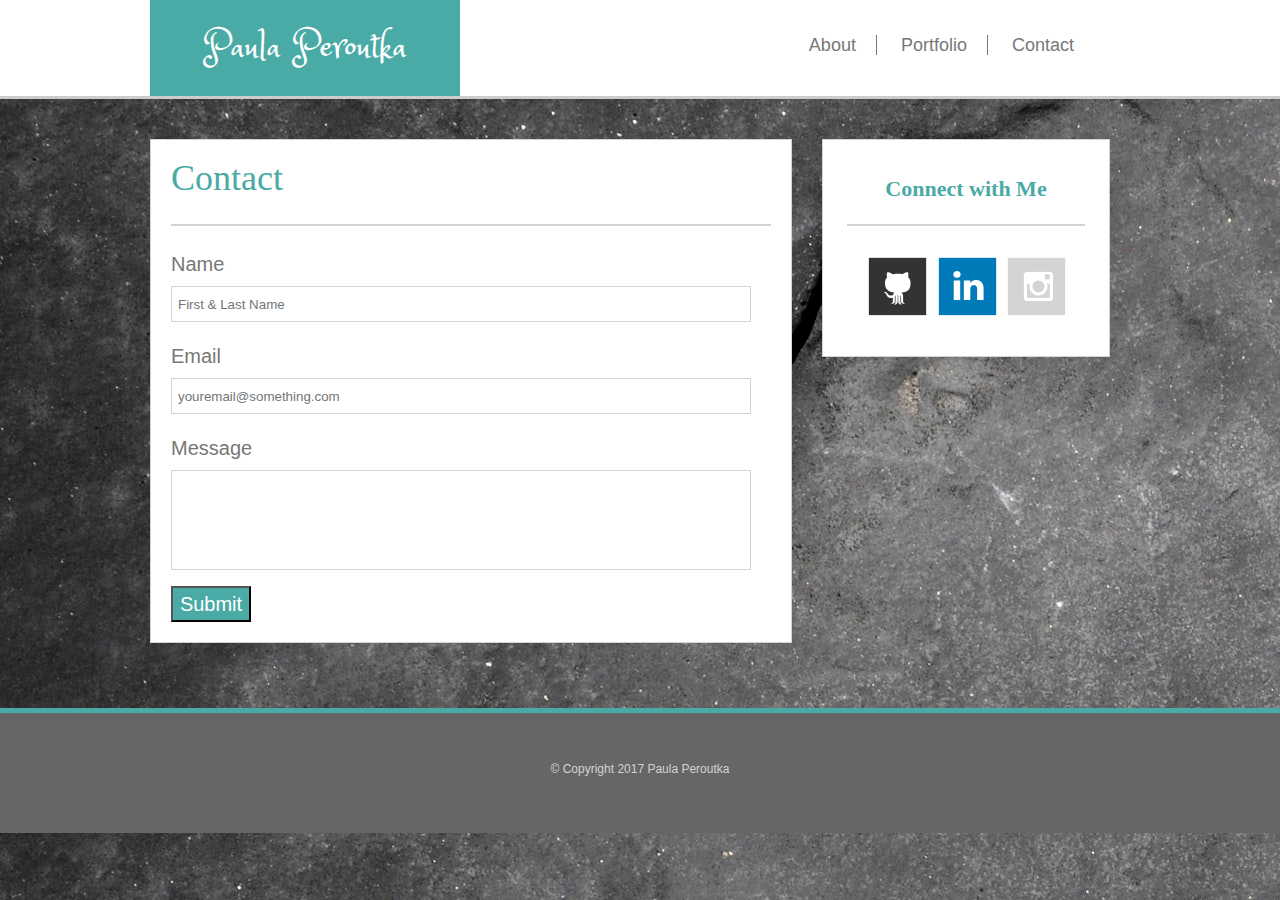
==== contact.html @ d9f5c997 "pre-media-query" ====
<!DOCTYPE html>

<html lang="en-US">

	<head>

		<meta charset="UTF-8">
		
		<title>Paula Peroutka</title>
		
		<link rel="shortcut icon" type="image/icon" href="assets/images/favicon.ico">
		<link href="https://fonts.googleapis.com/css?family=Princess+Sofia" rel="stylesheet">
		<link rel="stylesheet" type="text/css" href="assets/css/reset.css">
		<link rel="stylesheet" type="text/css" href="assets/css/style.css">

	</head>

	<body>

		<header>

			<div class="sticky-header">

				<h1 class="your-name">Paula Peroutka</h1>
				
				<div class="navigation">

					<a href="index.html" id="about">About</a>	
					<a href="portfolio.html" id="portfolio">Portfolio</a>		
					<a href="contact.html" id="contact">Contact</a>

				</div>

			</div>

		</header>

		<div class="main-wrapper">

			<div class="main-content">
			
				<h1 class="main-content-heading">Contact</h1>

				<div>

					<form>

						<h2 class="form-heading">Name</h2>
							<input class="input-box-1" type="text" name="Name" placeholder="First & Last Name">

						<h2 class="form-heading">Email</h2>
							<input class="input-box-1" type="text" name="Email" placeholder="youremail@something.com">

						<h2 class="form-heading">Message</h2>
							<input class="input-box-2" type="text" name="Message">

						<button class="submit-button">Submit</button>

					</form>

				</div>

			</div>

			<div class="connect-with-me">
	
				<h2 class="connect-heading">Connect with Me</h2>
		
				<div class="connect-icons">

					<a class="connect-image-link" href="https://github.com/paulaperoutka" target="_blank">
						<img src="assets/images/github.png" class="connect-github" alt="github"></a>
					<a class="connect-image-link" href="https://www.linkedin.com/in/paula-peroutka-26694454/" target="_blank">
						<img src="assets/images/linkedin.png" class="connect-linkedin" alt="linkedin"></a>
					<a class="connect-image-link" href="https://www.instagram.com/midogwoneet/" target="_blank">
						<img src="assets/images/instagram.png" class="connect-instagram" alt="instagram"></a>

				</div>
		
			</div>	

		</div>

		<div class="footer-wrapper">

			<footer>
				<p>&#169 Copyright 2017 Paula Peroutka</p>
			</footer>

		</div>

	</body>
</html>
---- assets/css/style.css ----
body {
	height: 100%;
	width: 100%;
	margin: auto;
	font-family: 'Arial', 'Helvetica Neue', Helvetica, sans-serif;
	color: #777777;
	/*background-color: #ebebeb;*/
	background-image: url(../images/background.jpg);
}


header {	
	background-color: white;
	height: 96px;
	border-bottom: 3px solid #cccccc;
	font-family: 'Georgia', Times, Times New Roman, serif;
}

.sticky-header {
	float: left;
	margin-left: 150px;
	width: 960px;
}

.your-name {
	font-family: 'Princess Sofia', cursive;
	font-size: 36px;
	text-align: center;
	color: white;
	background-color: #4aaaa5;
	padding: 30px;
	width: 250px;
	float:left;
}


.navigation {
	float: right;
	padding: 36px 36px 0 0;
}

#about {
	text-decoration: none;
	font-family: 'Arial', 'Helvetica Neue', Helvetica, sans-serif;
	color: #777777;
	font-size: 18px;
	border-right: 1px solid #777777;
	padding-left: 20px;
	padding-right: 20px;
}

#portfolio {
	text-decoration: none;
	font-family: 'Arial', 'Helvetica Neue', Helvetica, sans-serif;
	color: #777777;
	font-size: 18px;
	border-right: 1px solid #777777;
	padding-left: 20px;
	padding-right: 20px;

}

#contact {
	text-decoration: none;
	font-family: 'Arial', 'Helvetica Neue', Helvetica, sans-serif;
	color: #777777;
	font-size: 18px;
	padding-left: 20px;
}

/*Stuck on how to have wrapper float left with auto margin the way the header and footer are instead of kicking them over*/
/*see phone/tablet view in inspector*/
.main-wrapper {
	clear: both;
	margin-left: 150px;
    width: 960px;
}

.main-content {
	float: left;
	background-color: #ffffff;
	border: 1px solid lightgrey;
    padding: 20px;
    width: 600px;
    margin-top: 40px;
    margin-bottom: 40px;
}

.connect-with-me {
	float: right;
	width: 270px;
	height: 160px;
	background: white;
	font-family: 'Georgia', Times, Times New Roman, serif;
	font-size: 22px;
	font-weight: bold;
	color: #4aaaa5;
	border: 1px solid lightgrey;
	margin-top: 40px;
	margin-left: 30px;
	padding: 28px 8px;
}

.main-content-heading {
	font-family: 'Georgia', Times, Times New Roman, serif;
	font-size: 36px;
	color: #4aaaa5;
	border-bottom: 2px solid lightgrey;
	padding-bottom: 28px;
	margin-bottom: 28px;
}

.connect-heading {
	text-align: center;
	border-bottom: 2px solid lightgrey;
	padding: 10px 0 24px 0;
	margin: 0 16px 8px 16px;
}

.connect-image-link {
	text-decoration: none;
}

.connect-icons {
	padding: 20px 30px 20px 35px;
}

/*About Content*/
.profile-pic {
	clear: both;
	float: left;
	width: 250px;
	height: 250px;
	border: 2px solid lightgrey;
	margin: 0 16px 16px 0;
}

.bio-1 {
	margin-bottom: 16px;
	line-height: 125%;
}

.bio-2 {
	float: left;
	line-height: 125%;
}

/*Portfolio*/
.portfolio-item {
	position: relative;
	float: left;
	margin: 24px;
	border: 1px solid lightgrey;
}

.portfolio-text {
	background-color: #4aaaa5;
    font-size: 24px;
	color: #ffffff;
    padding: 24px;
    width: 202px;
    text-align: center;
    position: absolute;
    bottom: 12px;
}

.portfolio-image {
	float: left;
	width: 250px;
	height: 250px;
}


/*Contact*/
.form-heading {
	color: #777777;
    font-size: 20px;
    margin: 16px 0 4px 0;
}


.input-box-1 {
	width: 580px;
	height: 36px;
    padding: 6px;
    margin: 8px 0px;
    box-sizing: border-box;
    border: 1px solid lightgrey;
    color: #777777;
}

.input-box-2 {
	width: 580px;
	height: 100px;
    padding: 6px;
    margin: 8px 0px 16px 0;
    box-sizing: border-box;
    border: 1px solid lightgrey;
    color: #777777;
}

.submit-button {
	width: 80px;
	height: 36px;
	background-color: #4aaaa5;
	font-size: 20px;
	color: white;
}

/*Sticky Footer*/
.footer-wrapper {
	clear: both;
	position: relative;
}

footer {
	background-color: #666666;
	height: 70px;
	border-top: 5px solid #4aaaa5;
	text-align: center;
	padding-top: 50px;
	font-family: 'Arial', 'Helvetica Neue', Helvetica, sans-serif;
	font-size: 12px;
	color: lightgrey;
	position: absolute;
	width: 100%;
	bottom: -150px;
}
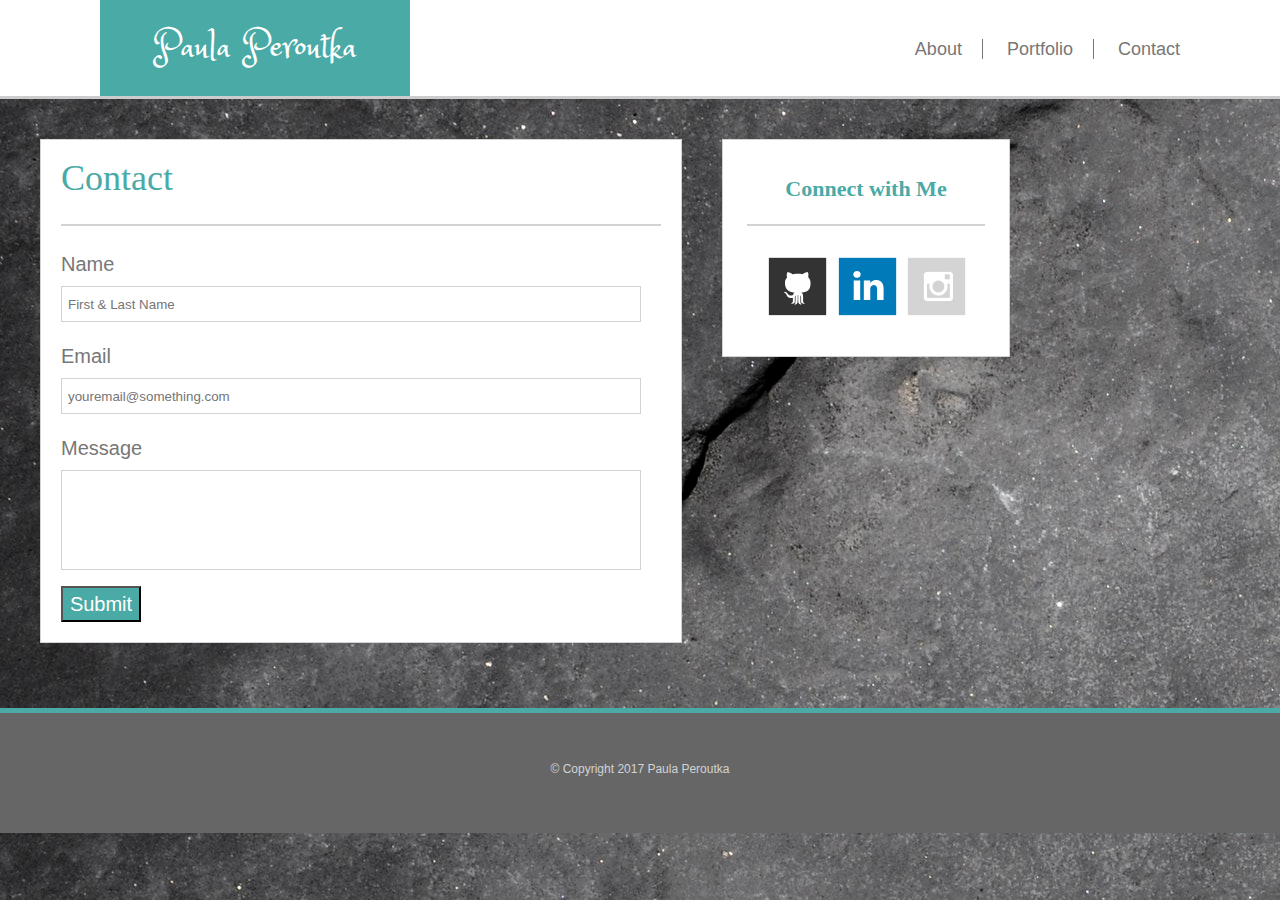
==== commit 796ba91f: "final" ====
--- a/contact.html
+++ b/contact.html
@@ -5,6 +5,7 @@
 	<head>
 
 		<meta charset="UTF-8">
+		<meta name="viewport" content="width=device-width, initial-scale=1">
 		
 		<title>Paula Peroutka</title>
 		
@@ -12,6 +13,7 @@
 		<link href="https://fonts.googleapis.com/css?family=Princess+Sofia" rel="stylesheet">
 		<link rel="stylesheet" type="text/css" href="assets/css/reset.css">
 		<link rel="stylesheet" type="text/css" href="assets/css/style.css">
+
 
 	</head>
 
@@ -35,7 +37,7 @@
 
 		</header>
 
-		<div class="main-wrapper">
+		<div class="wrapper">
 
 			<div class="main-content">
 			
--- a/assets/css/style.css
+++ b/assets/css/style.css
@@ -17,12 +17,13 @@
 }
 
 .sticky-header {
-	float: left;
-	margin-left: 150px;
-	width: 960px;
+	width: 100%;
+
 }
 
 .your-name {
+	float: left;
+	margin-left: 100px;
 	font-family: 'Princess Sofia', cursive;
 	font-size: 36px;
 	text-align: center;
@@ -30,13 +31,12 @@
 	background-color: #4aaaa5;
 	padding: 30px;
 	width: 250px;
-	float:left;
 }
 
 
 .navigation {
 	float: right;
-	padding: 36px 36px 0 0;
+	padding: 40px 100px 0 0;
 }
 
 #about {
@@ -68,12 +68,8 @@
 	padding-left: 20px;
 }
 
-/*Stuck on how to have wrapper float left with auto margin the way the header and footer are instead of kicking them over*/
-/*see phone/tablet view in inspector*/
-.main-wrapper {
-	clear: both;
-	margin-left: 150px;
-    width: 960px;
+.wrapper {
+    width: 100%;
 }
 
 .main-content {
@@ -82,12 +78,11 @@
 	border: 1px solid lightgrey;
     padding: 20px;
     width: 600px;
-    margin-top: 40px;
-    margin-bottom: 40px;
+    margin: 40px 0 40px 40px;
 }
 
 .connect-with-me {
-	float: right;
+	float: left;
 	width: 270px;
 	height: 160px;
 	background: white;
@@ -96,8 +91,7 @@
 	font-weight: bold;
 	color: #4aaaa5;
 	border: 1px solid lightgrey;
-	margin-top: 40px;
-	margin-left: 30px;
+	margin: 40px 0 40px 40px;
 	padding: 28px 8px;
 }
 
@@ -227,4 +221,118 @@
 	bottom: -150px;
 }
 
-	+@media only screen and (max-width: 960px) {
+
+.wrapper {
+	width: 80%;
+	height: auto;
+}
+
+.your-name {
+	float: left;
+	margin-left: 5%;
+}
+
+.navigation {
+	float: right;
+	padding: 40px 2% 0 0;
+
+}
+
+@media only screen and (max-width: 768px) {
+
+.wrapper {
+	width: 600px;
+}
+
+.connect-with-me {
+	width: 100%;
+	height: auto;
+}
+
+.connect-heading {
+	text-align: left;
+}
+
+}
+
+@media only screen and (max-width: 640px) {
+
+header {
+	background-color: #4aaaa5;
+}
+	
+.h1 {
+	margin-left: 0;
+	background-color: #4aaaa5;
+}
+
+.your-name {
+	font-family: 'Princess Sofia', cursive;
+	font-size: 36px;
+	color: white;
+	text-align: left;
+	background-color: #4aaaa5;
+	padding: 30px;
+	float: left;
+	width: 100%;
+}
+
+.navigation {
+	clear: both;
+	text-align: center;
+	width: 100%;
+	padding: 40px;
+	background-color: white;
+	margin-top: 3px;
+}
+
+.wrapper {
+	width: 75%px;
+}
+
+.main-content {
+	width: 80%;
+	height: auto;
+}
+
+.connect-with-me {
+	width: 84%;
+	height: auto;
+}
+
+.connect-heading {
+	text-align: left;
+}
+
+.profile-pic {
+	width: 98%;
+	height: auto;
+}
+.portfolio-item {
+	position: relative;
+	float: left;
+	margin: 48px;
+}
+
+.portfolio-image {
+	width: 100%;
+	height: auto;
+}
+
+.portfolio-text {
+	width: 87.5%;
+	height: auto;
+}
+.input-box-1 {
+	width: 95%;
+
+}
+
+.input-box-2 {
+	width: 95%;
+
+}
+
+}
+
